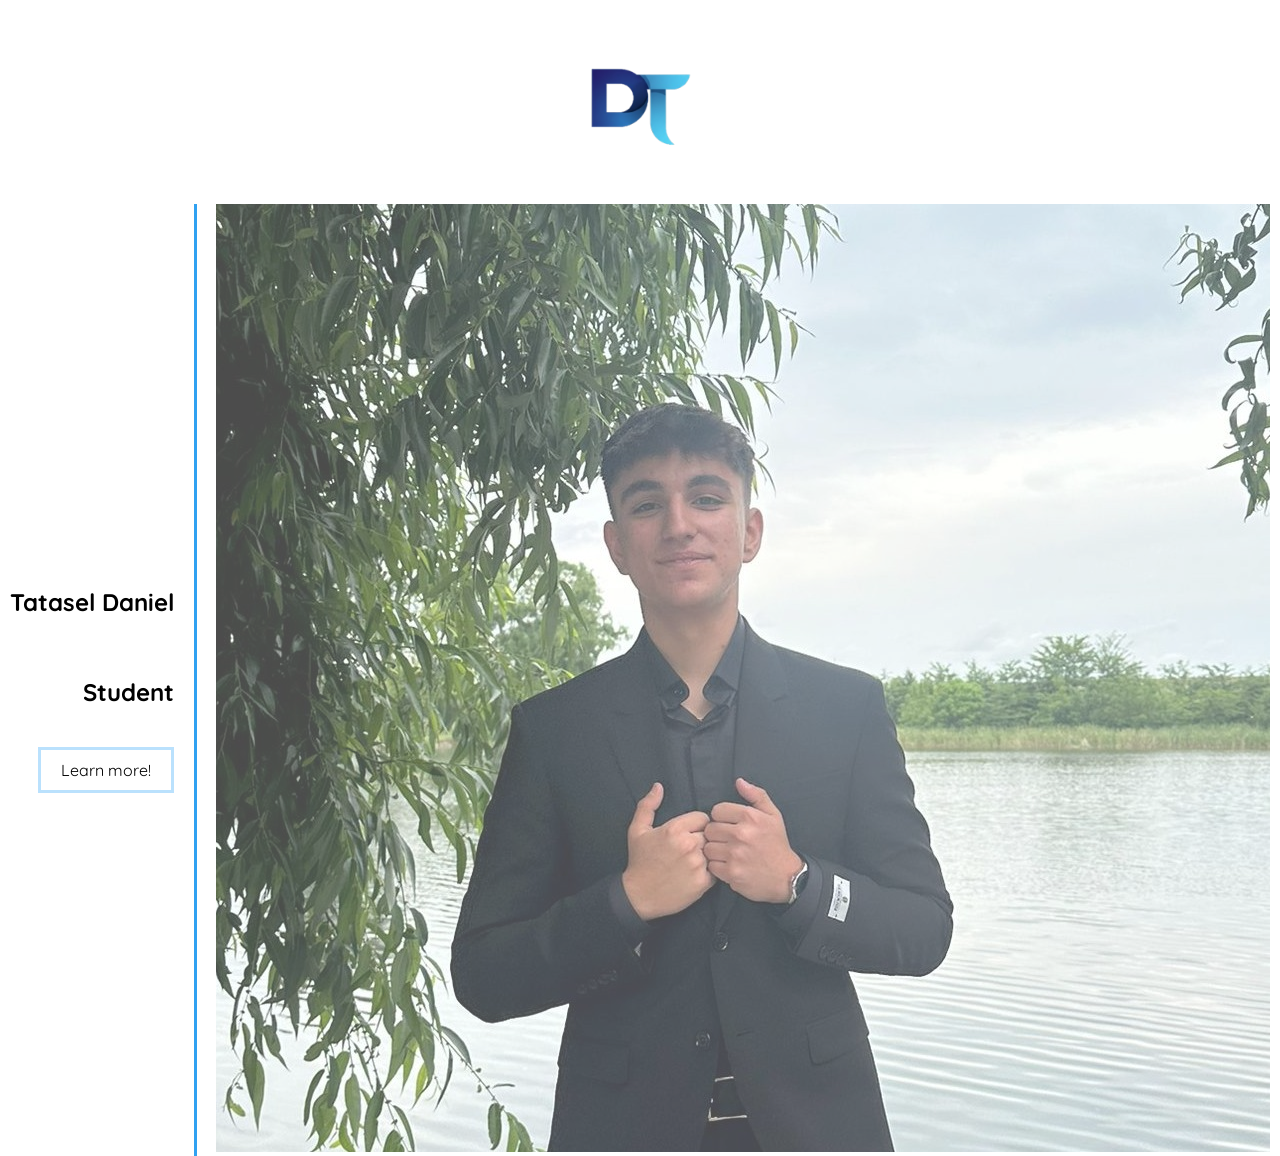
==== index.html @ 617ad352 "Added index.html" ====
<!DOCTYPE html>
<html lang="en">
<head>
    <meta charset="UTF-8">
    <meta name="viewport" content="width=device-width, initial-scale=1.0">
    <title>Tatasel Daniel</title>
    <link rel="stylesheet" href="CSS/style-landing.css">
    <link rel="preconnect" href="https://fonts.googleapis.com">
    <link rel="preconnect" href="https://fonts.gstatic.com" crossorigin>
    <link href="https://fonts.googleapis.com/css2?family=Press+Start+2P&family=Quicksand:wght@300..700&display=swap" rel="stylesheet">
</head>
<body>
    <header>
        <div class="logo">
            <img src="photos/logo.png" alt="Logo">

        </div>
    </header>

    <main>
        <section class="showcase">
            <div class="left">
            <h1>Tatasel Daniel</h1>
            <h2>Student</h2>
            <a href="home.html" class="btn">Learn more!</a>
            </div>
            <div class="right">
            <img src="photos/myself.jpg" alt="Showcase Image">
            </div>
        </section>
    </main>

</body>
</html>
---- CSS/style-landing.css ----
:root{
    --primary-color: white;
    --secondary-color: rgb(186, 225, 253)
    --font-family: 'Quicksand', sans-serif;
    --heading-font: 'Quicksand', cursive;
}

html{
    font-family: Quicksand, sans-serif;
}

body {
    font-family: var(--font-family);
    background-color: var(--secondary-color);
    margin: 0;
    
}

header {
    display: flex;
    justify-content: center;
    align-items: center;
    background-color: var(--primary-color);
    

}
.logo img {
    height: 200px;
    width: auto;
    border-radius: 50%;
}

.showcase {
    display: flex;
    flex-direction: row;
    justify-content: space-around;
   
}

@keyframes aparitieDinStanga {
    from {
        opacity: 0; 
        transform: translateX(-100px); 
    }
    to {
        opacity: 1;
        transform: translateX(0); 
    }
}

.left {
    display: flex;
    flex-direction: column;
    justify-content: center;
    align-items: end;
    text-align: right;
    gap: 20px;
    border-right: 3px solid rgb(48, 161, 241);
    padding-right: 20px;
    animation: aparitieDinStanga 0.5s ease-out forwards;
}

.right {
    position: relative;
    opacity: 0;
    animation: aparitieDinStanga 3s ease-out  forwards;
}

.right img {
    width: 100%;
    height: auto;
    object-fit: cover;
    opacity: 0.7;
    transition: 0.4s ease;
}

.right img:hover {
    opacity: 1;
    transform: scale(1.07);
}

a {
    text-decoration: none;
    color: black;
}

 .btn {
    border: 3px solid rgb(186, 225, 253);
    padding: 10px 20px;
    font-size: 16px;
    color:black;
    transition: 0.3s ease;
 }

.btn:hover {
    background-color: rgb(186, 225, 253);
    color: var(--primary-color);
    transform: scale(1.05);
}
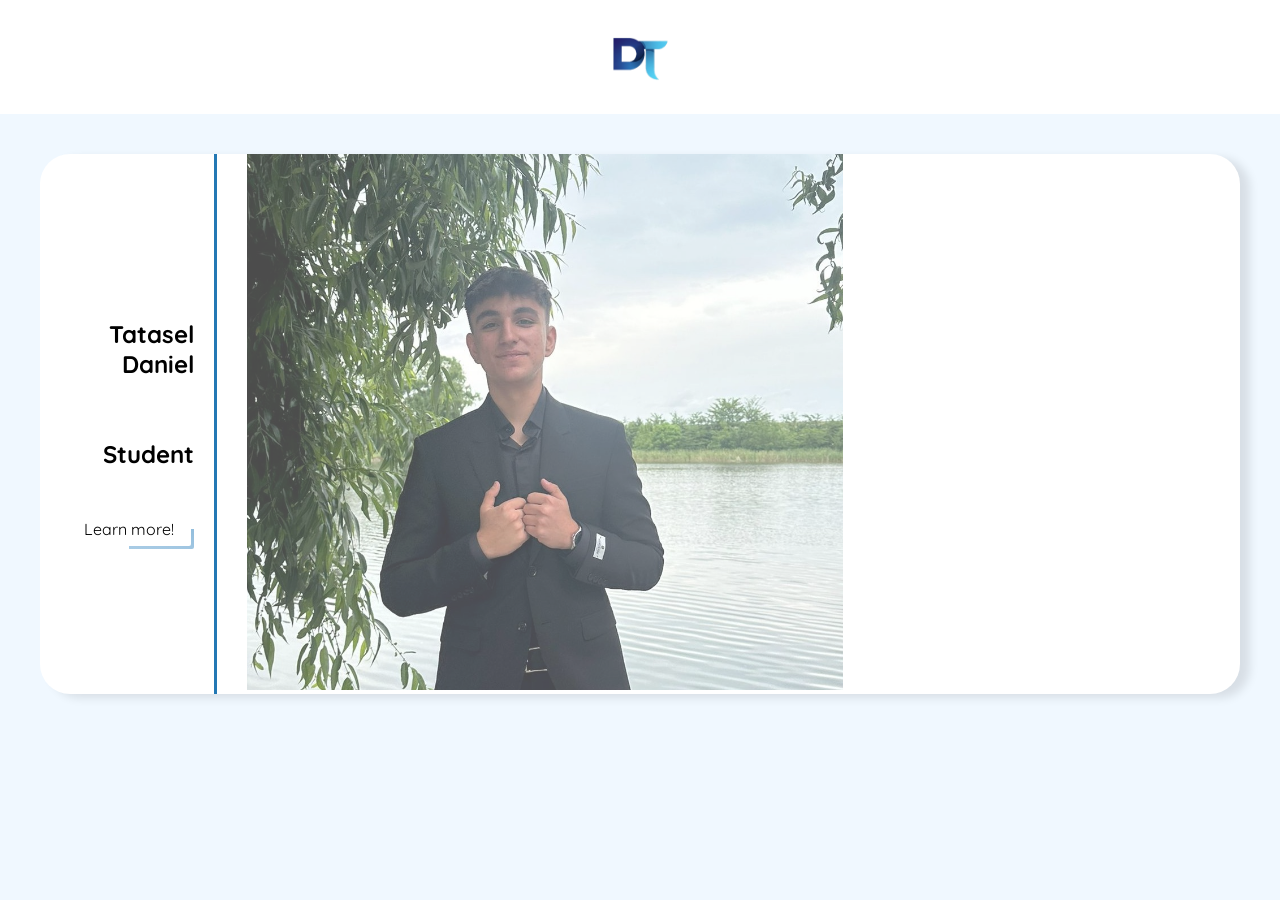
==== commit 5049e71e: "Animationsss" ====
--- a/index.html
+++ b/index.html
@@ -23,6 +23,7 @@
             <h1>Tatasel Daniel</h1>
             <h2>Student</h2>
             <a href="home.html" class="btn">Learn more!</a>
+            
             </div>
             <div class="right">
             <img src="photos/myself.jpg" alt="Showcase Image">
--- a/CSS/style-landing.css
+++ b/CSS/style-landing.css
@@ -7,6 +7,7 @@
 
 html{
     font-family: Quicksand, sans-serif;
+    background-color: aliceblue;
 }
 
 body {
@@ -25,7 +26,7 @@
 
 }
 .logo img {
-    height: 200px;
+    height: 110px;
     width: auto;
     border-radius: 50%;
 }
@@ -33,7 +34,12 @@
 .showcase {
     display: flex;
     flex-direction: row;
-    justify-content: space-around;
+    justify-content: end;
+    gap: 30px;
+    margin: 40px;
+    background-color: white;
+    border-radius: 30px;
+    box-shadow: 10px 4px 10px rgba(0, 0, 0, 0.1);
    
 }
 
@@ -55,7 +61,7 @@
     align-items: end;
     text-align: right;
     gap: 20px;
-    border-right: 3px solid rgb(48, 161, 241);
+    border-right: 3px solid rgb(35, 120, 180);
     padding-right: 20px;
     animation: aparitieDinStanga 0.5s ease-out forwards;
 }
@@ -67,7 +73,7 @@
 }
 
 .right img {
-    width: 100%;
+    width: 60%;
     height: auto;
     object-fit: cover;
     opacity: 0.7;
@@ -79,21 +85,72 @@
     transform: scale(1.07);
 }
 
-a {
-    text-decoration: none;
-    color: black;
+
+
+@keyframes buton {
+   0% {
+        transform: translate(-50%, -50%) rotate(0deg);
+    }
+    100% {
+        transform: translate(-50%, -50%) rotate(360deg);
+    }
 }
 
  .btn {
-    border: 3px solid rgb(186, 225, 253);
-    padding: 10px 20px;
-    font-size: 16px;
-    color:black;
-    transition: 0.3s ease;
+   position: relative;
+   padding: 10px 20px;
+   
+   font-size: 16px;
+   color: black;
+   text-decoration: none;
+   border: none;
+
+   overflow: hidden;
+   border-radius: 2px;
+   z-index: 1;
+   transition: 0.3 ease;
  }
 
-.btn:hover {
-    background-color: rgb(186, 225, 253);
-    color: var(--primary-color);
-    transform: scale(1.05);
+.btn::before{
+    content: '';
+    position: absolute;
+    top: 50%;
+    left: 50%;
+    width: 300%; 
+    height: 300%;
+    background: conic-gradient(
+        aliceblue, 
+        aliceblue, 
+        aliceblue, 
+        rgb(35, 120, 180)
+    );
+
+    animation: buton 1.5s linear infinite;
+    z-index: -2;
+}
+
+.btn::after{
+    content: '';
+    position: absolute;
+    inset: 3px;
+    background: white;
+    border-radius: 2px;
+    z-index: -1;
+    transition: 0.3s ease;
+}
+
+.btn:hover{
+color: rgb(35, 120, 180);
+transform: scale(1.1);
+color: white;
+transition: 0.3s ease;
+}
+
+.btn:hover::before{
+    animation: none;
+    opacity: 0;
+}
+
+.btn:hover::after{
+    background: rgb(35, 120, 180);
 }
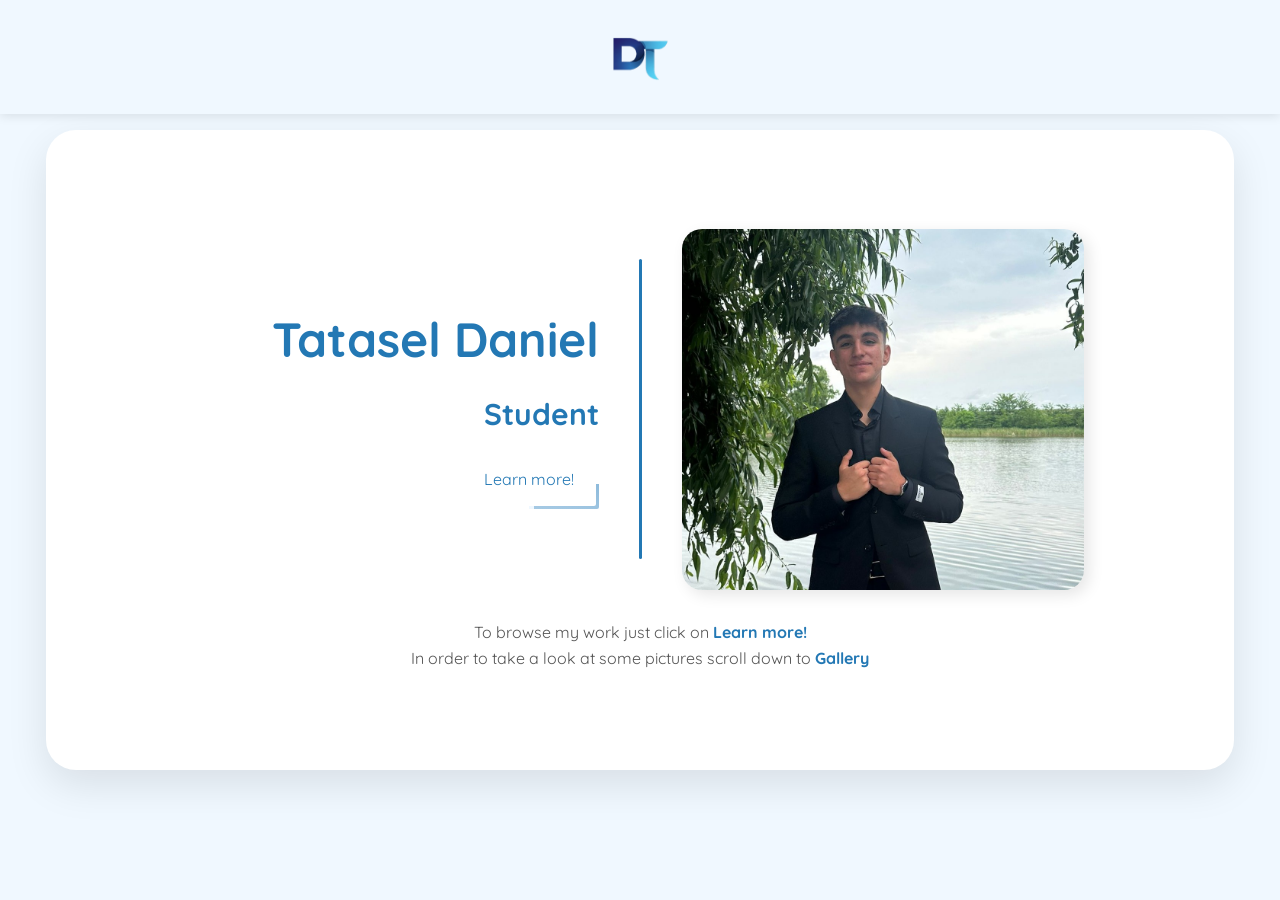
==== commit e8de94db: "Final Landing page" ====
--- a/index.html
+++ b/index.html
@@ -18,18 +18,51 @@
     </header>
 
     <main>
-        <section class="showcase">
+      <section class="showcase">
+        <div class="showcase-wrapper">
+        
+        <div class="top-content">
+            
             <div class="left">
-            <h1>Tatasel Daniel</h1>
-            <h2>Student</h2>
-            <a href="home.html" class="btn">Learn more!</a>
-            
+                <h1>Tatasel Daniel</h1>
+                <div class="scroller-container">
+                    <div class="scroller-text">
+                        <div class="item">Student</div>
+                        <div class="item">Developer</div>
+                        <div class="item">Amazing Person</div>
+                        <div class="item">Student</div>
+                    </div>
+                </div>
+                <a href="home.html" class="btn">Learn more!</a>
             </div>
+
+            <div class="divider"></div>
+
             <div class="right">
-            <img src="photos/myself.jpg" alt="Showcase Image">
+                <img src="photos/myself.jpg" alt="Showcase Image">
+            </div>
+
+        </div> <div class="info-text">
+            To browse my work just click on <strong>Learn more!</strong><br>
+            In order to take a look at some pictures scroll down to <strong>Gallery</strong> 
+        </div>
+
+    </div>
+</section>
+
+        <section class="gallery-section">
+            <h2 class="gallery_h2">Gallery</h2>
+            <div id="gallery" data-mouse-down-at = "0" data-prev-percentage = "0">
+                <img src="photos/car.jfif" class="image" alt="Gallery Image 1" draggable="false">
+                <img src="photos/coding.png" class="image" alt="Gallery Image 2" draggable="false">
+                <img src="photos/turban.jfif" class="image" alt="Gallery Image 3" draggable="false">
+                <img src="photos/pacman1.png" class="image" alt="Gallery Image 4" draggable="false">
+                <img src="photos/plant-watering-robot.jpg" class="image" alt="Gallery Image 5" draggable="false">
+                <img src="photos/einsteins.jfif" class="image" alt="Gallery Image 6" draggable="false">
             </div>
         </section>
     </main>
 
 </body>
+<script src="script/script2.js"></script>
 </html>
--- a/CSS/style-landing.css
+++ b/CSS/style-landing.css
@@ -1,52 +1,66 @@
 :root{
     --primary-color: white;
-    --secondary-color: rgb(186, 225, 253)
+    --secondary-color: rgb(186, 225, 253);
     --font-family: 'Quicksand', sans-serif;
     --heading-font: 'Quicksand', cursive;
 }
 
-html{
-    font-family: Quicksand, sans-serif;
+
+html, body {
+    margin: 0;
+    padding: 0;
+    width: 100%;
+    height: 100%;
+    overflow: hidden;
+    font-family: 'Quicksand', sans-serif;
     background-color: aliceblue;
 }
 
-body {
-    font-family: var(--font-family);
-    background-color: var(--secondary-color);
-    margin: 0;
-    
-}
-
 header {
     display: flex;
     justify-content: center;
     align-items: center;
-    background-color: var(--primary-color);
-    
-
-}
+    background-color: aliceblue;
+    position: fixed;    
+    top: 0;
+    width: 100%;
+    z-index: 1000;      
+    transition: transform 0.3s ease-in-out; 
+    box-shadow: 0 2px 10px rgba(0,0,0,0.1); 
+}
+
+
+header.ascuns {
+    transform: translateY(-100%); 
+}
+
 .logo img {
     height: 110px;
     width: auto;
     border-radius: 50%;
 }
 
-.showcase {
-    display: flex;
-    flex-direction: row;
-    justify-content: end;
-    gap: 30px;
-    margin: 40px;
-    background-color: white;
-    border-radius: 30px;
-    box-shadow: 10px 4px 10px rgba(0, 0, 0, 0.1);
-   
+main {
+    height: 100vh; 
+    width: 100vw;
+    overflow-y: scroll; 
+    scroll-snap-type: y mandatory; 
+    scroll-behavior: smooth;
+}
+
+section {
+    height: 100vh; 
+    width: 100vw; 
+    scroll-snap-align: start; 
+    position: relative; 
+    overflow: hidden; 
+    box-sizing: border-box;
 }
 
 @keyframes aparitieDinStanga {
     from {
         opacity: 0; 
-        transform: translateX(-100px); 
+        transform: translateX(-50px); 
     }
     to {
         opacity: 1;
@@ -54,38 +68,157 @@
     }
 }
 
-.left {
+.showcase {
+    height: 100vh;
+    width: 100%;
+    margin: 0;
+    padding: 0;
+    display: flex;
+    justify-content: center;
+    align-items: center;
+    background-color: aliceblue;
+}
+
+
+.showcase-wrapper {
     display: flex;
     flex-direction: column;
     justify-content: center;
-    align-items: end;
+    align-items: center;
+    
+    width: 85%;
+    max-width: 1300px;
+    height: auto;
+    min-height: 60vh;
+    padding: 50px;
+    
+    background-color: white; 
+    border-radius: 30px;
+    box-shadow: 0px 15px 40px rgba(0, 0, 0, 0.1);
+}
+
+.top-content {
+    display: flex;
+    flex-direction: row;
+    justify-content: space-between;
+    align-items: center;
+    width: 100%;
+    margin-bottom: 30px;
+}
+
+.left {
+    flex: 1;
+    display: flex;
+    flex-direction: column;
+    justify-content: center;
+    align-items: flex-end;
     text-align: right;
     gap: 20px;
-    border-right: 3px solid rgb(35, 120, 180);
-    padding-right: 20px;
-    animation: aparitieDinStanga 0.5s ease-out forwards;
+    padding-right: 40px;
+    
+    opacity: 0; 
+    animation: aparitieDinStanga 0.8s ease-out forwards;
+}
+
+.left h1 {
+    font-family: var(--heading-font);
+    font-size: 48px;
+    color: rgb(35, 120, 180);
+    margin: 0;
+}
+
+.divider {
+    width: 3px;
+    height: 300px;
+    background-color: rgb(35, 120, 180);
+    border-radius: 2px;
+    
+    opacity: 0;
+    animation: aparitieDinStanga 0.8s ease-out forwards 0.3s;
 }
 
 .right {
+    flex: 1;
+    display: flex;
+    justify-content: flex-start;
+    align-items: center;
+    padding-left: 40px;
+    opacity: 0;
+    animation: aparitieDinStanga 0.8s ease-out forwards 0.6s;
+}
+
+.right img {
+    width: 80%;
+    height:auto;
+    object-fit: cover;
+    border-radius: 20px;
+    box-shadow: 5px 5px 15px rgba(0,0,0,0.1);
+    transition: 0.3s ease;
+}
+
+.right img:hover {
+    transform: scale(1.05);
+}
+
+.info-text {
+    width: 100%;
+    text-align: center;
+    font-size: 16px;
+    color: #555;
+    line-height: 1.6;
+    opacity: 0;
+    animation: aparitieDinStanga 0.8s ease-out forwards 0.9s;
+}
+
+strong{
+    color: rgb(35, 120, 180);
+}
+
+
+.scroller-container {
+    height: 50px;
+    overflow: hidden;
     position: relative;
-    opacity: 0;
-    animation: aparitieDinStanga 3s ease-out  forwards;
-}
-
-.right img {
-    width: 60%;
-    height: auto;
-    object-fit: cover;
-    opacity: 0.7;
-    transition: 0.4s ease;
-}
-
-.right img:hover {
-    opacity: 1;
-    transform: scale(1.07);
-}
-
-
+    width: 100%;
+    display: flex;
+    justify-content: flex-end; 
+}
+
+.scroller-text {
+    animation: scrollUp 6s infinite ease-in-out;
+}
+
+
+.scroller-text .item {
+    height: 50px; 
+    display: flex;
+    align-items: center;
+    justify-content: flex-end; 
+    
+    font-family: var(--heading-font);
+    font-size: 30px;
+    font-weight: bold;
+    color: rgb(35, 120, 180);
+    padding: 0;
+    margin: 0;
+}
+
+
+@keyframes scrollUp {
+    0%, 20% {
+        transform: translateY(0);                
+    }
+    25%, 45% {
+        transform: translateY(-50px);            
+    }
+    50%, 70% {
+        transform: translateY(-100px);            
+    }
+    
+    100% {
+        transform: translateY(0);                
+    }
+}
 
 @keyframes buton {
    0% {
@@ -99,16 +232,17 @@
  .btn {
    position: relative;
    padding: 10px 20px;
-   
    font-size: 16px;
-   color: black;
+   color: rgb(35, 120, 180);
    text-decoration: none;
    border: none;
-
    overflow: hidden;
    border-radius: 2px;
    z-index: 1;
    transition: 0.3 ease;
+   width: 100px;
+    height: 30px;
+    text-align: center;
  }
 
 .btn::before{
@@ -118,7 +252,7 @@
     left: 50%;
     width: 300%; 
     height: 300%;
-    background: conic-gradient(
+    background: 5px conic-gradient(
         aliceblue, 
         aliceblue, 
         aliceblue, 
@@ -141,7 +275,7 @@
 
 .btn:hover{
 color: rgb(35, 120, 180);
-transform: scale(1.1);
+transform: scale(1.2);
 color: white;
 transition: 0.3s ease;
 }
@@ -153,4 +287,42 @@
 
 .btn:hover::after{
     background: rgb(35, 120, 180);
+}
+
+#gallery > .image {
+    width:40vmin;
+    height:auto;
+    object-fit: cover;
+    object-position: center;
+
+}
+
+.gallery-section {
+    background-color: rgb(35, 120, 180);
+    width: 100vw;
+    height: 100vh;
+    position: relative; 
+}
+
+
+#gallery {
+    display: flex;
+    gap: 4vmin;
+    position: absolute;
+    left: 50%;
+    top: 60%; 
+    transform: translate(0%, -50%); 
+    user-select: none;
+}
+
+
+.gallery_h2 {
+    position: absolute;
+    top: 5%; 
+    left: 50%;
+    transform: translateX(-50%);
+    color: white;
+    font-family: var(--heading-font);
+    font-size: 3rem;
+    z-index: 2;
 }
